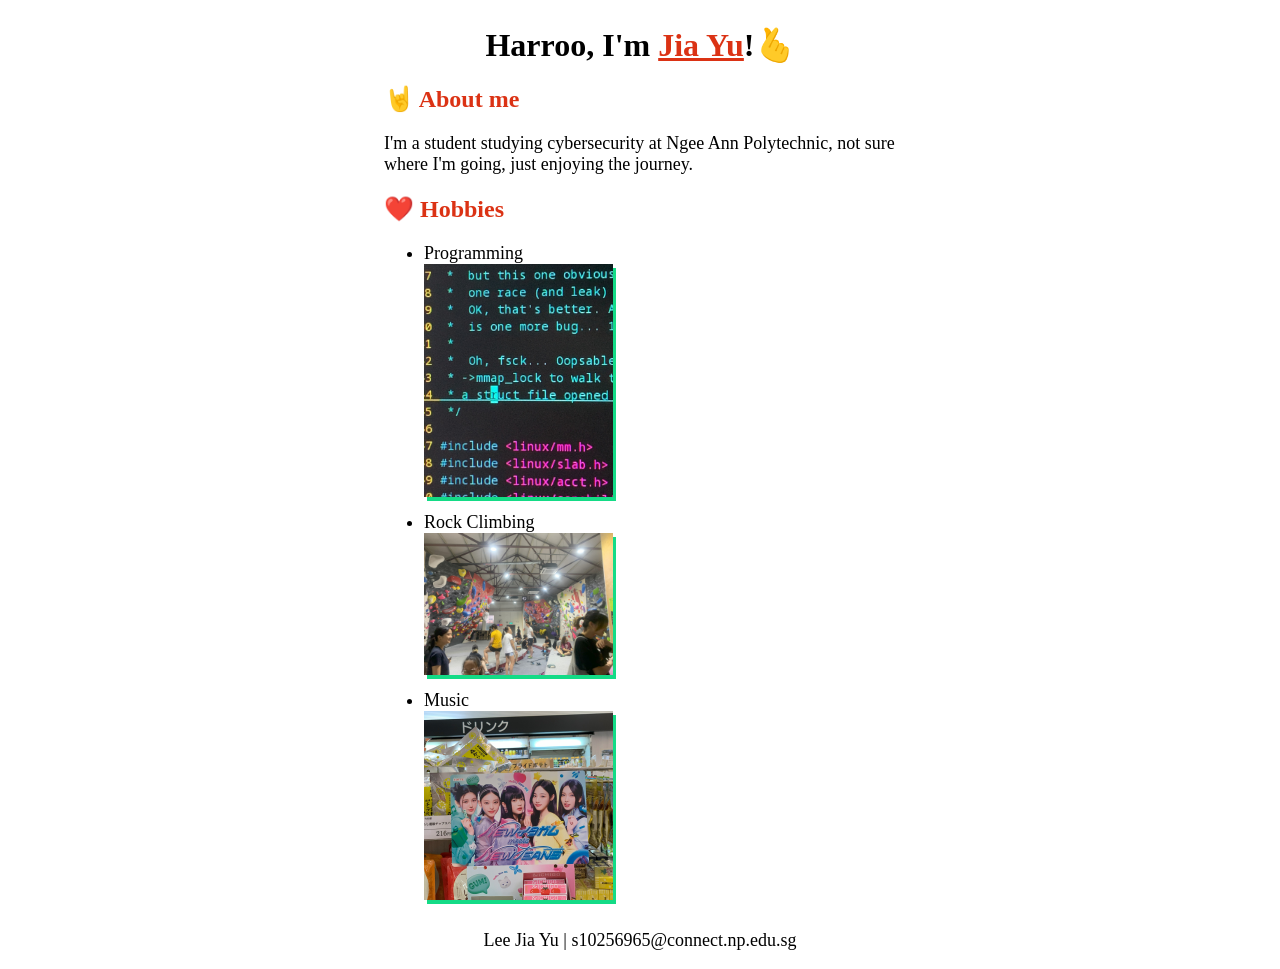
==== AboutMe/index.html @ fa8e1008 "Removing AboutMe Submodule, adding actual files" ====
<html>
<head>
    <title>About Jia Yu</title>
    <link rel="stylesheet" href="./styles.css">
</head>
<body>
    <h1>Harroo, I'm <u>Jia Yu</u>!🫰</h1>
    <h2>🤘 About me</h2>
    <p>I'm a student studying cybersecurity at Ngee Ann Polytechnic, not sure where I'm going, just enjoying the journey.</p>
    <h2>❤️ Hobbies️</h2>
    <ul>
        <li>Programming <br> <img src="linux_kernal_kekw.jpeg" alt="Photo of the linux_kernal_kekw" width="500" height="500"></li>
        <li>Rock Climbing <br> <img src="lighthouse.jpeg" alt="Photo of the lighthouse" width="500" height="500"></li>
        <li>Music <br> <img src="jeans.jpeg" alt="Photo of the jeans" width="500" height="500"></li>
    </ul>
    <p class="contact_info">Lee Jia Yu | s10256965@connect.np.edu.sg</p>
</body>
</html>
---- AboutMe/styles.css ----
body {
    font-family: Roboto;
    max-width: 40%;
    margin: 0 auto;
}

u {
    text-decoration: underline;
    color: #DB3214;
}

.contact_info, h1 {
    text-align: center;
    margin-top: 5%;
}

h2 {
    color: #DB3214;
}

img {
    box-shadow: #14DB86 3px 4px;
    max-width: 40%;
    height: auto;
}

p, li {
    text-wrap: wrap;
    font-size: 1.125em;
}

li {
    margin-bottom: 10px;
}
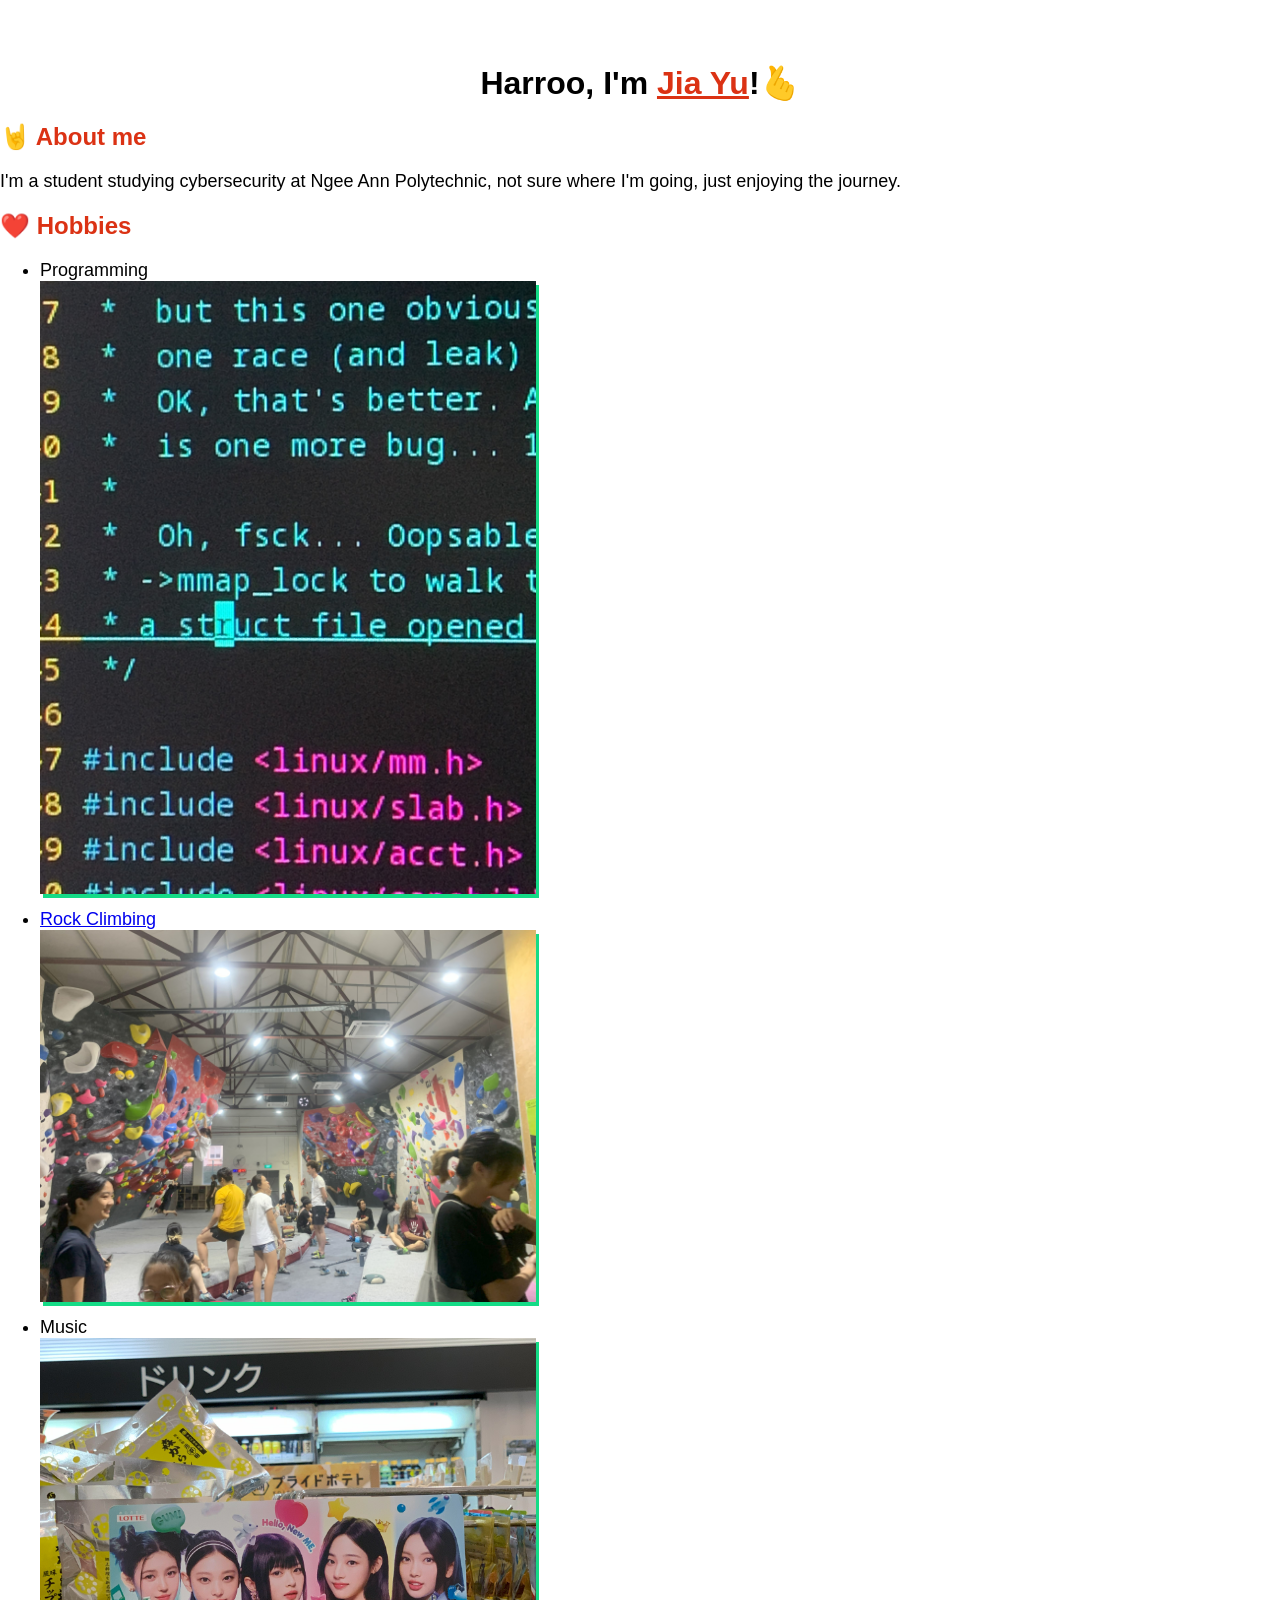
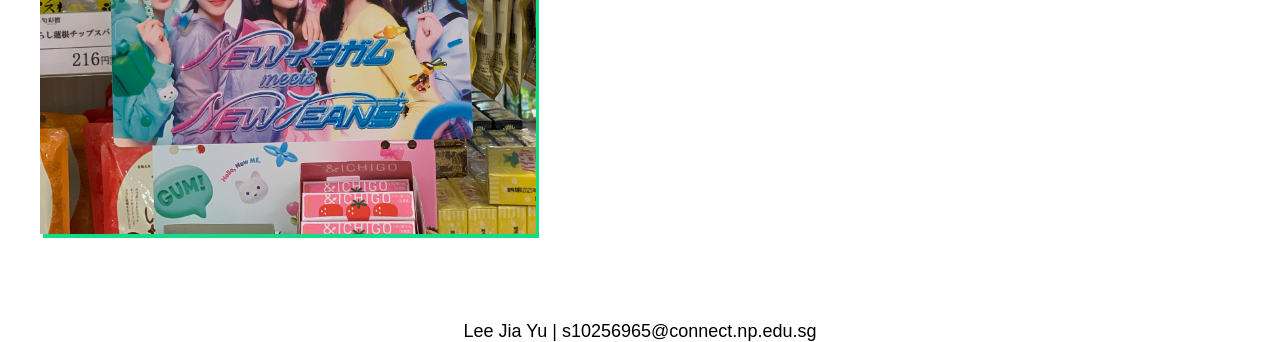
==== commit 0e60df2e: "Fixing bugs & Adding features" ====
--- a/AboutMe/index.html
+++ b/AboutMe/index.html
@@ -10,7 +10,7 @@
     <h2>❤️ Hobbies️</h2>
     <ul>
         <li>Programming <br> <img src="linux_kernal_kekw.jpeg" alt="Photo of the linux_kernal_kekw" width="500" height="500"></li>
-        <li>Rock Climbing <br> <img src="lighthouse.jpeg" alt="Photo of the lighthouse" width="500" height="500"></li>
+        <li><a href="https://en.wikipedia.org/wiki/Rock_climbing">Rock Climbing</a> <br> <img src="lighthouse.jpeg" alt="Photo of the lighthouse" width="500" height="500"></li>
         <li>Music <br> <img src="jeans.jpeg" alt="Photo of the jeans" width="500" height="500"></li>
     </ul>
     <p class="contact_info">Lee Jia Yu | s10256965@connect.np.edu.sg</p>
--- a/AboutMe/styles.css
+++ b/AboutMe/styles.css
@@ -1,17 +1,18 @@
 body {
-    font-family: Roboto;
-    max-width: 40%;
-    margin: 0 auto;
+    font-family: Arial, Helvetica, sans-serif;
+    margin: 0;
+    height: 100%;
+    width: 100%;
+}
+
+h1, .contact_info {
+    text-align: center;
+    padding-top: 5%;
 }
 
 u {
     text-decoration: underline;
     color: #DB3214;
-}
-
-.contact_info, h1 {
-    text-align: center;
-    margin-top: 5%;
 }
 
 h2 {
@@ -20,8 +21,11 @@
 
 img {
     box-shadow: #14DB86 3px 4px;
+
     max-width: 40%;
     height: auto;
+
+    transition: transform .7s ease-in-out;
 }
 
 p, li {
@@ -31,4 +35,8 @@
 
 li {
     margin-bottom: 10px;
+}
+
+img:hover {
+    transform: rotate(360deg);
 }
